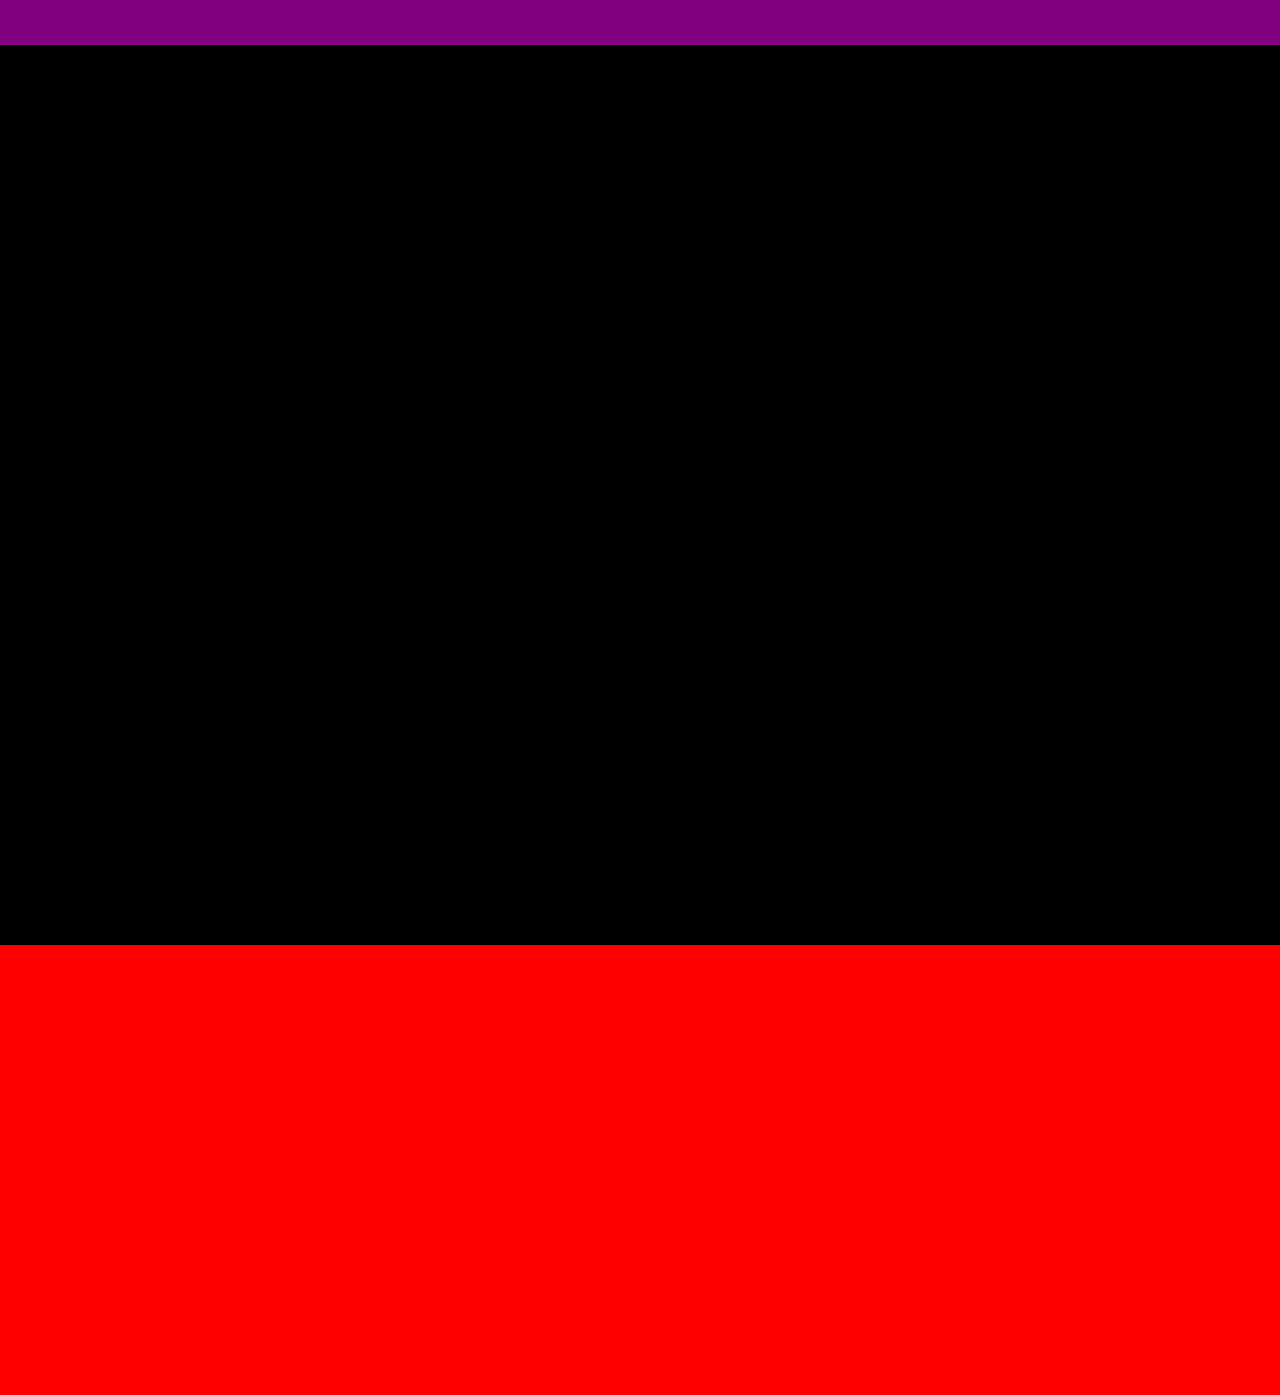
==== skeleton/ajuda.html @ 591e0765 "Esqueleto completo" ====
<!DOCTYPE html>
<html lang="en">

<head>
    <meta charset="UTF-8">
    <meta http-equiv="X-UA-Compatible" content="IE=edge">
    <meta name="viewport" content="width=device-width, initial-scale=1.0">
    <link rel="stylesheet" href="style.css">
    <title>Document</title>
</head>

<body>
    <header>

    </header>

    <main>

    </main>

    <footer>

    </footer>

</body>

</html>
---- skeleton/style.css ----
* {
    padding: 0;
    margin: 0;
    box-sizing: border-box;
}

body {
    min-height: 100vh;
}

header {
    display: flex;
    background: purple;
    height: 5vh;
    color: white;
    align-items: center;
    justify-content: center;
}

main {
    display: flex;
    background: black;
    height: 100vh;
    color: whitesmoke;
    align-items: center;
    justify-content: center;
}

footer {
    display: flex;
    top: 100%;
    position: sticky;
    background: red;
    color: white;
    height: 50vh;
    align-items: center;
    justify-content: center;
}
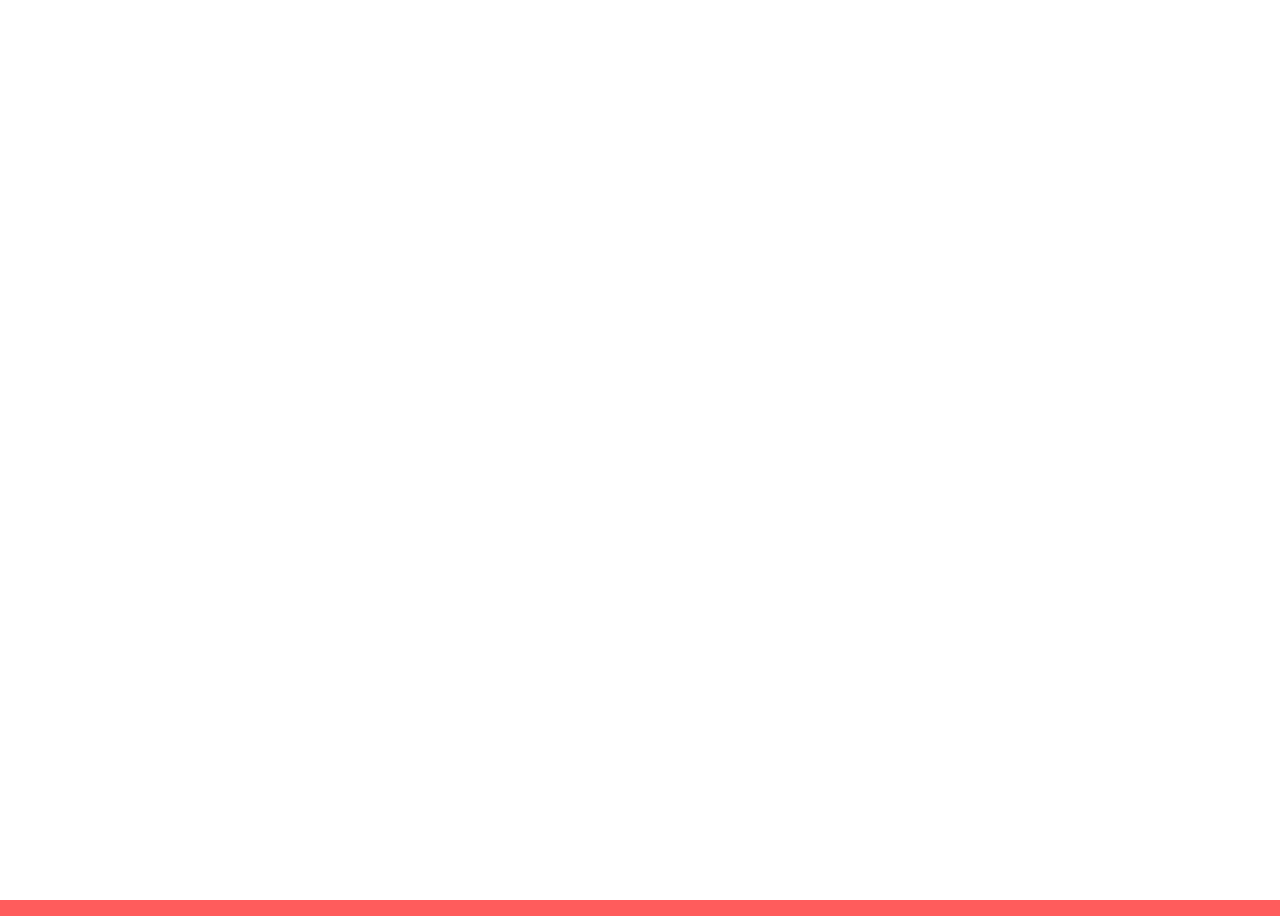
==== commit f62fdfae: "rodapé, fonte e imagens" ====
--- a/skeleton/ajuda.html
+++ b/skeleton/ajuda.html
@@ -1,5 +1,5 @@
 <!DOCTYPE html>
-<html lang="en">
+<html lang="pt-br">
 
 <head>
     <meta charset="UTF-8">
@@ -7,6 +7,13 @@
     <meta name="viewport" content="width=device-width, initial-scale=1.0">
     <link rel="stylesheet" href="style.css">
     <title>Document</title>
+    <link rel="shortcut icon" href="">
+    <link
+      rel="stylesheet"
+      href="https://cdnjs.cloudflare.com/ajax/libs/font-awesome/5.15.3/css/all.min.css"
+      integrity="sha512-iBBXm8fW90+nuLcSKlbmrPcLa0OT92xO1BIsZ+ywDWZCvqsWgccV3gFoRBv0z+8dLJgyAHIhR35VZc2oM/gI1w=="
+      crossorigin="anonymous"
+    />
 </head>
 
 <body>
--- a/skeleton/style.css
+++ b/skeleton/style.css
@@ -1,7 +1,10 @@
+@import url('https://fonts.googleapis.com/css2?family=Exo&family=Poppins:wght@400;500;600;700&display=swap');
+
 * {
     padding: 0;
     margin: 0;
     box-sizing: border-box;
+    font-family: 'Poppins', sans-serif;
 }
 
 body {
@@ -10,29 +13,130 @@
 
 header {
     display: flex;
-    background: purple;
-    height: 5vh;
-    color: white;
+    height: 10vh;
     align-items: center;
     justify-content: center;
 }
 
 main {
     display: flex;
-    background: black;
-    height: 100vh;
-    color: whitesmoke;
+    height: 90vh;
     align-items: center;
     justify-content: center;
 }
 
+/* RODAPÉ */
+
 footer {
     display: flex;
+    flex-direction: column;
     top: 100%;
     position: sticky;
-    background: red;
-    color: white;
-    height: 50vh;
     align-items: center;
     justify-content: center;
-}+    width: 100%;
+    border-top: 1rem solid #ff5c5c;
+}
+#logo-rodape {
+    width: 25vh;
+    margin: 1vh;
+}
+
+.menu-rodape {
+    margin: 2vh;
+    border-top: 1px solid rgb(102, 102, 102, 0.3);
+    border-bottom: 1px solid rgb(102, 102, 102, 0.3);
+    padding: 1.5vh;
+}
+
+.menu-rodape a {
+    text-decoration: none;
+    color: black;
+    padding: 3vh;
+    font-size: 1.3rem;
+}
+
+#menu-rodape a:hover {
+    text-decoration: underline;
+}
+
+.paragrafo-rodape {
+    margin: 1vh;
+}
+
+#botao-alugue {
+    color: #ff5c5c;
+}
+
+#botao-alugue:hover {
+    text-decoration: underline;
+}
+
+.redes {
+    margin: 1vh;
+}
+.redes a{
+    text-decoration: none;
+}
+.redes .btn{
+    display: inline-block;
+    height: 60px;
+    width: 60px;
+    margin: 0 5px;
+    overflow: hidden;
+    background: #fff;
+    border-radius: 50px;
+    cursor: pointer;
+    box-shadow: 0px 10px 10px rgba(0, 0, 0, 0.1);
+    transition: all 0.3s ease-out;
+}
+.redes .btn:hover{
+    width: 200px;
+}
+.redes .btn .icon{
+    display: inline-block;
+    height: 60px;
+    width: 60px;
+    text-align: center;
+    border-radius: 50px;
+    box-sizing: border-box;
+    line-height: 60px;
+    color: black;
+    transition: all 0.3s ease-out;
+}
+.instagram:hover .icon{
+    background: #e1306c;
+}
+.facebook:hover .icon{
+    background: #4267B2;
+}
+.twitter:hover .icon{
+    background: #00acee;
+}
+
+.redes .btn .icon i{
+    font-size: 20px;
+    line-height: 60px;
+    transition: all 0.3s ease-out;
+}
+.redes .btn:hover .icon i{
+    color: #fff;
+}
+
+.redes .btn span{
+    font-size: 20px;
+    font-weight: 500;
+    line-height: 60px;
+    margin-left: 10px;
+    transition: all 0.5s ease-out;
+}
+.instagram:hover span{
+    color: #e1306c;
+}
+.facebook:hover span{
+    color: #4267B2;
+}
+.twitter:hover span{
+    color: #00acee;
+}
+
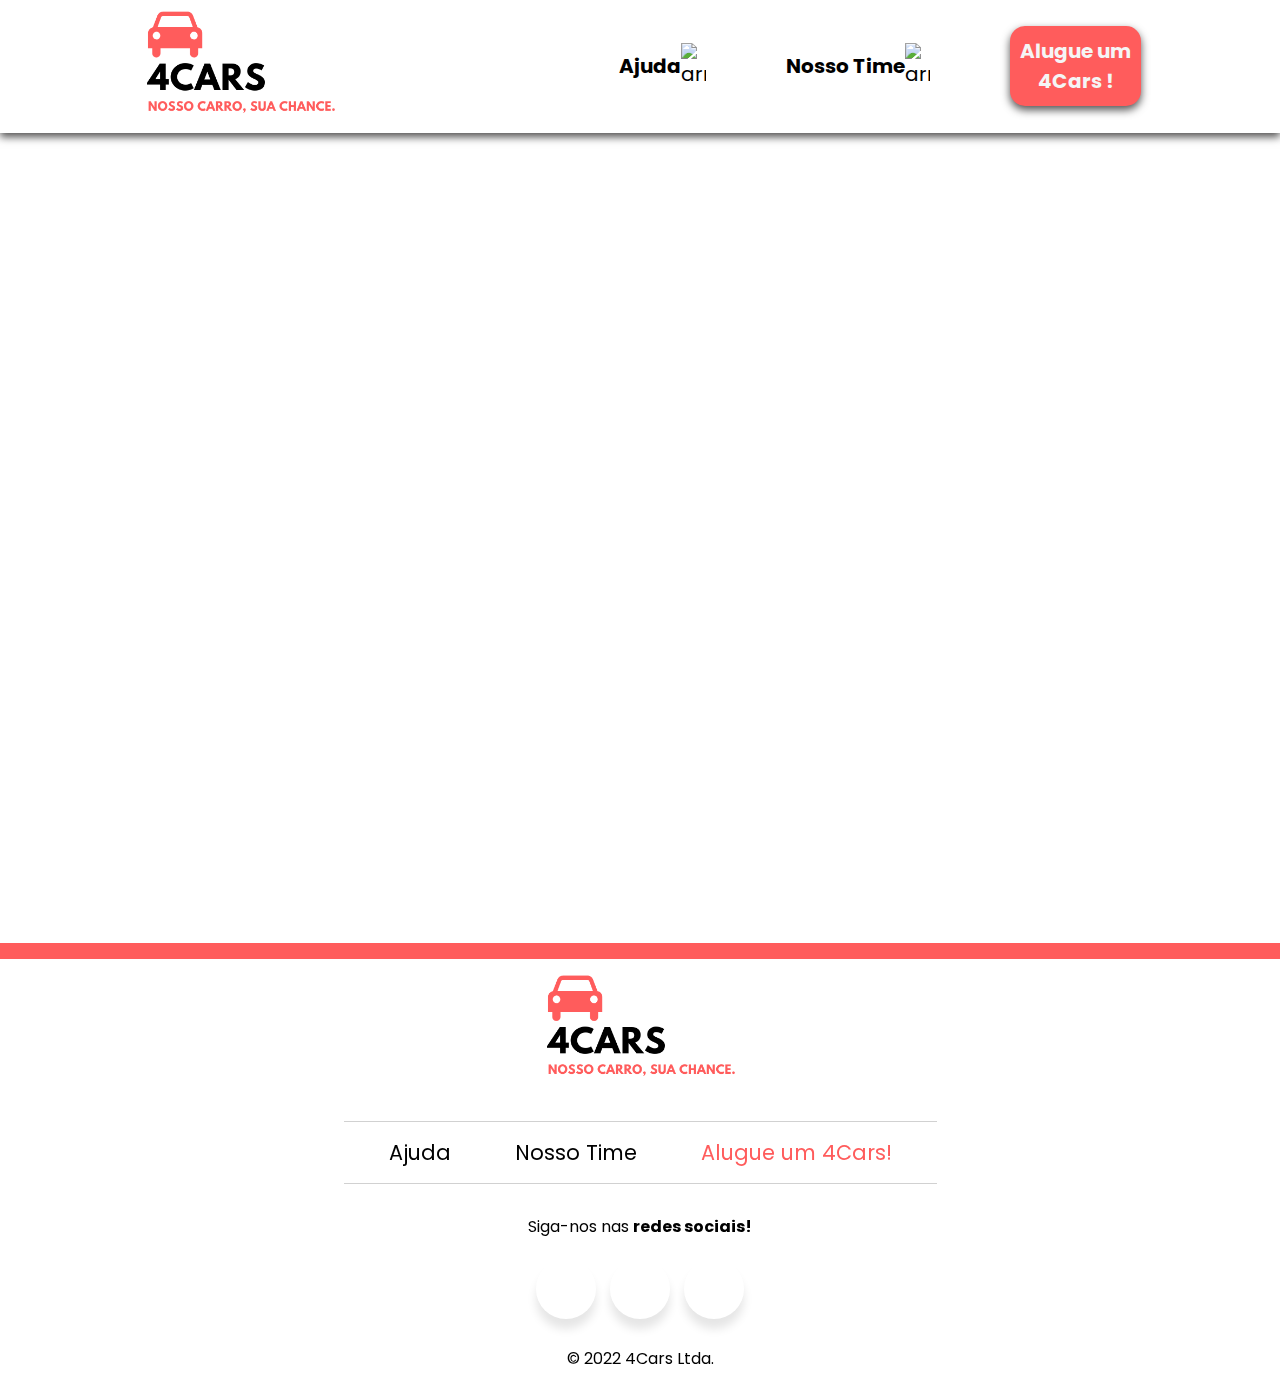
==== commit 59629bc5: "Ajustes header e footer" ====
--- a/skeleton/ajuda.html
+++ b/skeleton/ajuda.html
@@ -2,32 +2,80 @@
 <html lang="pt-br">
 
 <head>
-    <meta charset="UTF-8">
-    <meta http-equiv="X-UA-Compatible" content="IE=edge">
-    <meta name="viewport" content="width=device-width, initial-scale=1.0">
-    <link rel="stylesheet" href="style.css">
-    <title>Document</title>
-    <link rel="shortcut icon" href="">
-    <link
-      rel="stylesheet"
-      href="https://cdnjs.cloudflare.com/ajax/libs/font-awesome/5.15.3/css/all.min.css"
-      integrity="sha512-iBBXm8fW90+nuLcSKlbmrPcLa0OT92xO1BIsZ+ywDWZCvqsWgccV3gFoRBv0z+8dLJgyAHIhR35VZc2oM/gI1w=="
-      crossorigin="anonymous"
-    />
+  <meta charset="UTF-8">
+  <meta http-equiv="X-UA-Compatible" content="IE=edge">
+  <meta name="viewport" content="width=device-width, initial-scale=1.0">
+  <link rel="stylesheet" href="style.css">
+  <title>Document</title>
+  <link rel="shortcut icon" href="">
+  <link rel="stylesheet" href="https://cdnjs.cloudflare.com/ajax/libs/font-awesome/5.15.3/css/all.min.css"
+    integrity="sha512-iBBXm8fW90+nuLcSKlbmrPcLa0OT92xO1BIsZ+ywDWZCvqsWgccV3gFoRBv0z+8dLJgyAHIhR35VZc2oM/gI1w=="
+    crossorigin="anonymous" />
 </head>
 
 <body>
-    <header>
+  <!--CABEÇALHO-->
+  <header>
+    <a id="logo-header" href="index.html">
+      <img src="./img/logo4cars.PNG" alt="logo">
+    </a>
 
-    </header>
+    <nav id="menu-header">
 
-    <main>
+      <a id="button-header-arrow" href="ajuda.html">
+        <span><b>Ajuda</b></span>
+        <img src="./img/Seta.png" alt="arrow">
+      </a>
 
-    </main>
+      <a id="button-header-arrow" href="nosso-time.html">
+        <span><b>Nosso Time</b></span>
+        <img src="./img/Seta.png" alt="arrow">
+      </a>
 
-    <footer>
+      <a id="alugue-header" href="aluguel.html">
+        <span><b>Alugue um<br>4Cars !</b></span>
+      </a>
 
-    </footer>
+    </nav>
+  </header>
+
+  <main>
+
+  </main>
+
+  <!-- RODAPÉ -->
+  <footer>
+    <a href="index.html">
+      <img id="logo-rodape" src="img/logo4cars.PNG" alt="LOGO">
+    </a>
+    <nav class="menu-rodape">
+      <a href="ajuda.html">Ajuda</a>
+      <a href="nosso-time.html">Nosso Time</a>
+      <a href="aluguel.html" id="botao-alugue">Alugue um 4Cars!</a>
+    </nav>
+    <p class="paragrafo-rodape">Siga-nos nas <b>redes sociais!</b></p>
+    <div class="redes">
+      <a href="https://www.instagram.com/" target="_blank" class="btn instagram">
+        <div class="icon">
+          <i class="fab fa-instagram"></i>
+        </div>
+        <span>Instagram</span>
+      </a>
+      <a href="https://www.facebook.com/" target="_blank" class="btn facebook">
+        <div class="icon">
+          <i class="fab fa-facebook"></i>
+        </div>
+        <span>Facebook</span>
+      </a>
+      <a href="https://twitter.com/" target="_blank" class="btn twitter">
+        <div class="icon">
+          <i class="fab fa-twitter"></i>
+        </div>
+        <span>Twitter</span>
+      </a>
+    </div>
+    <p class="paragrafo-rodape">&copy; 2022 4Cars Ltda.</p>
+  </footer>
 
 </body>
 
--- a/skeleton/style.css
+++ b/skeleton/style.css
@@ -9,13 +9,6 @@
 
 body {
     min-height: 100vh;
-}
-
-header {
-    display: flex;
-    height: 10vh;
-    align-items: center;
-    justify-content: center;
 }
 
 main {
@@ -38,30 +31,30 @@
     border-top: 1rem solid #ff5c5c;
 }
 #logo-rodape {
-    width: 25vh;
-    margin: 1vh;
+    width: 200px;
+    margin: 10px;
 }
 
 .menu-rodape {
-    margin: 2vh;
+    margin: 20px;
     border-top: 1px solid rgb(102, 102, 102, 0.3);
     border-bottom: 1px solid rgb(102, 102, 102, 0.3);
-    padding: 1.5vh;
+    padding: 15px;
 }
 
 .menu-rodape a {
     text-decoration: none;
     color: black;
-    padding: 3vh;
+    padding: 30px;
     font-size: 1.3rem;
 }
 
-#menu-rodape a:hover {
+.menu-rodape a:hover {
     text-decoration: underline;
 }
 
 .paragrafo-rodape {
-    margin: 1vh;
+    margin: 10px;
 }
 
 #botao-alugue {
@@ -73,7 +66,7 @@
 }
 
 .redes {
-    margin: 1vh;
+    margin: 10px;
 }
 .redes a{
     text-decoration: none;
@@ -140,3 +133,67 @@
     color: #00acee;
 }
 
+/* CABEÇALHO ! */
+
+header {
+    display: flex;
+    align-items: center;
+    flex-wrap: wrap;
+    justify-content: space-around;
+    box-shadow: 0 4px 8px 0 rgb(83, 82, 82);
+}
+
+#logo-header:hover {
+    opacity: 0.7;
+}
+
+#logo-header > img {
+    width: 200px;
+    margin: 5px 0px;
+}
+
+#menu-header {
+    display: flex;
+    align-items: center;
+    font-size: 20px;
+}
+
+#button-header-arrow {
+    display: flex;
+    text-decoration: none;
+    align-items: center;
+    margin-right: 80px;
+    color: black;
+}
+
+#button-header-arrow:hover img {
+    transform: translateX(10px);
+    transition: all 0.4s;
+}
+
+#button-header-arrow img {
+    width: 25px;
+    transition: all 0.4s;
+}
+
+#alugue-header { 
+    display: flex;
+    text-align: center;
+    background: #ff5c5c;
+    text-decoration: none; 
+    transition: all 0.4s;
+    border-radius: 15px;
+    padding: 10px 10px;
+    box-shadow: 0 4px 8px 0 rgb(83, 82, 82);
+}
+
+#alugue-header span {
+    align-self: center;
+    color: whitesmoke;
+}
+
+#alugue-header:hover {
+    background: black;
+    border-radius: 0px;
+    transition: all 0.7s;
+}
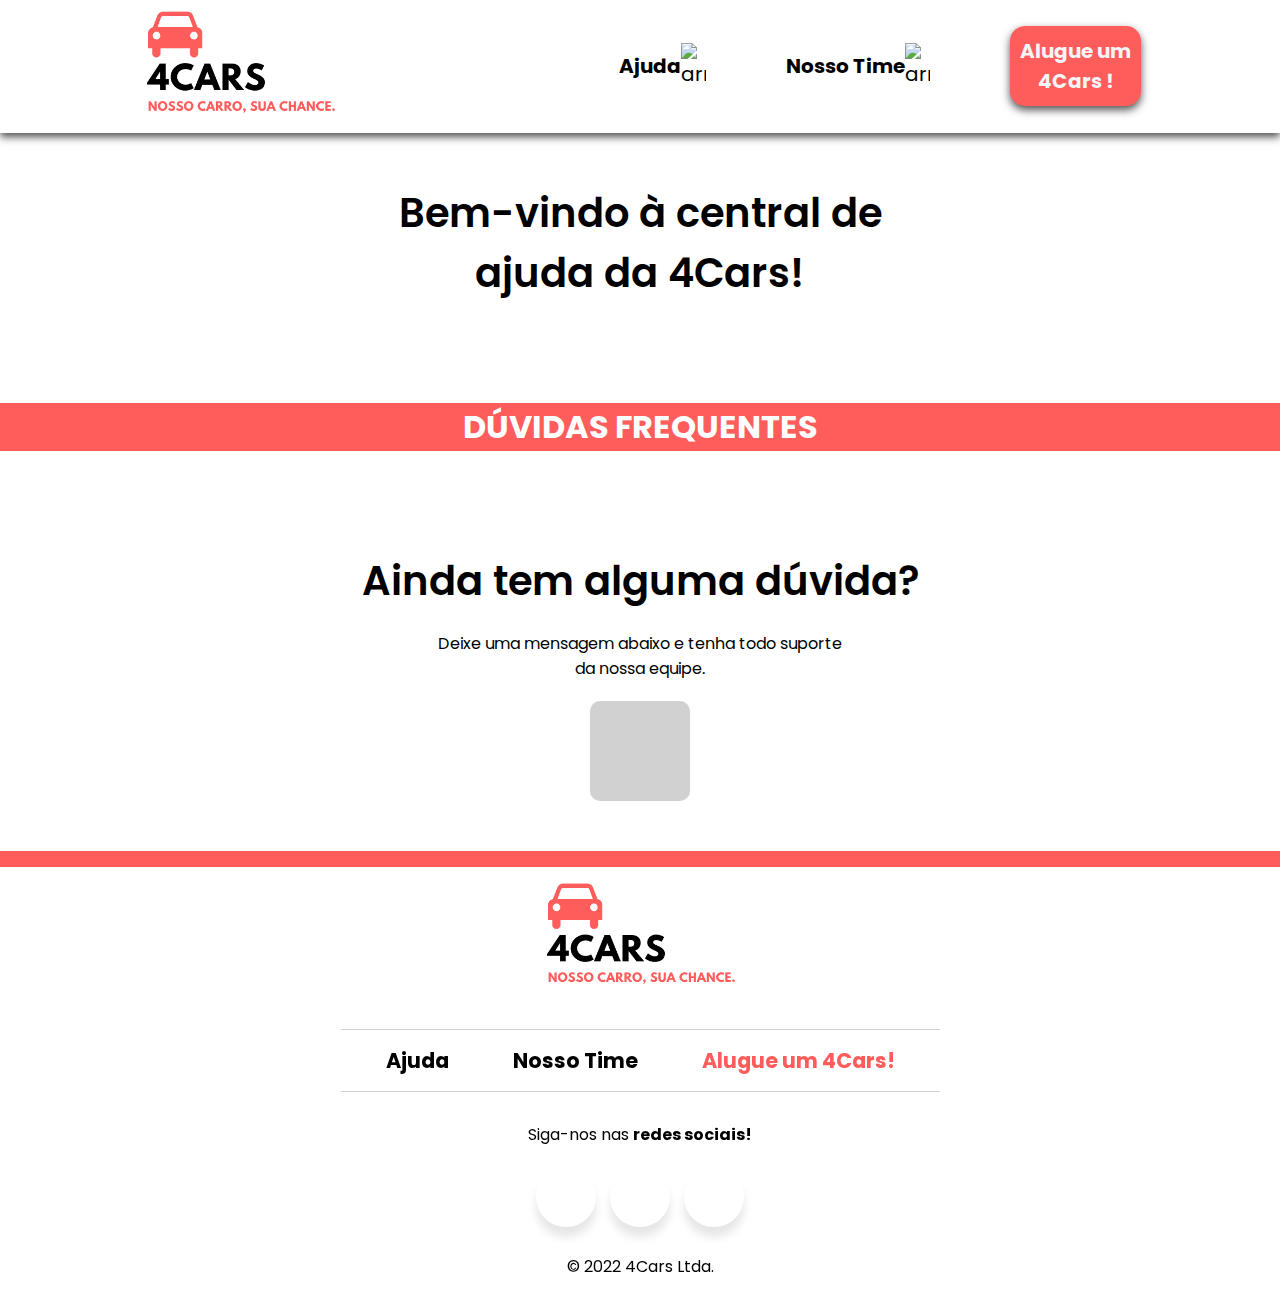
==== commit 2ab7fd3f: "Merge pull request #12 from future4code/rafael-navbar" ====
--- a/skeleton/ajuda.html
+++ b/skeleton/ajuda.html
@@ -7,7 +7,7 @@
   <meta name="viewport" content="width=device-width, initial-scale=1.0">
   <link rel="stylesheet" href="style.css">
   <title>Document</title>
-  <link rel="shortcut icon" href="">
+  <link rel="shortcut icon" href="img/logo-sem-texto.png">
   <link rel="stylesheet" href="https://cdnjs.cloudflare.com/ajax/libs/font-awesome/5.15.3/css/all.min.css"
     integrity="sha512-iBBXm8fW90+nuLcSKlbmrPcLa0OT92xO1BIsZ+ywDWZCvqsWgccV3gFoRBv0z+8dLJgyAHIhR35VZc2oM/gI1w=="
     crossorigin="anonymous" />
@@ -37,9 +37,45 @@
       </a>
 
     </nav>
+    <label for="check" class="checkbtn">
+      <i class="fas fa-bars"></i>
+    </label>
   </header>
+  <input type="checkbox" id="check">
+  <ul id="list">
+    <li><a id="button-header-arrow" href="index.html">
+        <span><b>Home</b></span>
+        <img src="./img/Seta.png" alt="arrow">
+      </a></li>
+    <li> <a id="button-header-arrow" href="ajuda.html">
+        <span><b>Ajuda</b></span>
+        <img src="./img/Seta.png" alt="arrow">
+      </a></li>
+    <li> <a id="button-header-arrow" href="nosso-time.html">
+        <span><b>Nosso Time</b></span>
+        <img src="./img/Seta.png" alt="arrow">
+      </a></li>
+    <li> <a id="alugue-header" href="aluguel.html">
+        <span><b>Alugue um<br>4Cars !</b></span>
+      </a></li>
+  </ul>
 
   <main>
+    <section id="secao-texto-pagina-ajuda">
+      <h1 class="titulo-ajuda">Bem-vindo à central de ajuda da 4Cars!</h1>
+    </section>
+
+    <section id="secao-duvidas-frequentes">
+      <h3 class="titulo-menor-ajuda">DÚVIDAS FREQUENTES</h3>
+    </section>
+
+    <section id="secao-formulario-ajuda">
+      <h2 class="titulo-ajuda">Ainda tem alguma dúvida?</h2>
+      <p class="frase-ajuda">Deixe uma mensagem abaixo e tenha todo suporte da nossa equipe.</p>
+      <div class="formulario">
+
+      </div>
+    </section>
 
   </main>
 
@@ -49,9 +85,9 @@
       <img id="logo-rodape" src="img/logo4cars.PNG" alt="LOGO">
     </a>
     <nav class="menu-rodape">
-      <a href="ajuda.html">Ajuda</a>
-      <a href="nosso-time.html">Nosso Time</a>
-      <a href="aluguel.html" id="botao-alugue">Alugue um 4Cars!</a>
+      <a href="ajuda.html"><b>Ajuda</b></a>
+      <a href="nosso-time.html"><b>Nosso Time</b></a>
+      <a href="aluguel.html" id="botao-alugue"><b>Alugue um 4Cars!</b></a>
     </nav>
     <p class="paragrafo-rodape">Siga-nos nas <b>redes sociais!</b></p>
     <div class="redes">
--- a/skeleton/style.css
+++ b/skeleton/style.css
@@ -5,6 +5,7 @@
     margin: 0;
     box-sizing: border-box;
     font-family: 'Poppins', sans-serif;
+    list-style-type: none;
 }
 
 body {
@@ -13,7 +14,7 @@
 
 main {
     display: flex;
-    height: 90vh;
+    flex-direction: column;
     align-items: center;
     justify-content: center;
 }
@@ -23,6 +24,7 @@
 footer {
     display: flex;
     flex-direction: column;
+    flex-wrap: wrap;
     top: 100%;
     position: sticky;
     align-items: center;
@@ -183,7 +185,7 @@
     text-decoration: none; 
     transition: all 0.4s;
     border-radius: 15px;
-    padding: 10px 10px;
+    padding: 10px;
     box-shadow: 0 4px 8px 0 rgb(83, 82, 82);
 }
 
@@ -197,3 +199,108 @@
     border-radius: 0px;
     transition: all 0.7s;
 }
+
+.checkbtn {
+    font-size: 30px;
+    color: black;
+    cursor: pointer;
+    display: none;
+}
+
+#check {
+    display: none;
+}
+
+#list {
+    display: none;
+}
+
+
+@media (max-width: 800px) {
+
+#menu-header {
+    display: none;
+}    
+
+.checkbtn {
+    display: block;
+}
+
+#list {
+    display: none;
+    flex-direction: column;
+    align-items: center;
+    justify-content: space-evenly;
+    width: 100%;
+    height: 90vh;
+    background: whitesmoke;
+    box-shadow: 0 4px 8px 0 rgb(83, 82, 82);
+}
+
+#button-header-arrow {
+    margin-right: 0px;
+    border-bottom: solid gray 1px;
+    padding: 0px 100px 25px 100px;
+
+}
+
+#alugue-header {
+    padding: 25px;
+}
+
+
+#check:checked ~ #list{
+    display: flex;
+  }
+
+}
+
+/* PÁGINA DE AJUDA */
+
+#secao-texto-pagina-ajuda {
+    display: flex;
+    max-width: 600px;
+    align-items: center;
+    justify-content: center;
+    margin: 50px 0px;
+}
+.titulo-ajuda {
+    font-size: 2.5rem;
+    font-weight: 600;
+    text-align: center;
+}
+#secao-duvidas-frequentes {
+    display: flex;
+    flex-direction: column;
+    background-color: #ff5c5c;
+    color: #fff;
+    width: 100%;
+    align-items: center;
+    justify-content: center;
+    margin: 50px 0px;
+}
+.titulo-menor-ajuda {
+    font-size: 2rem;
+    text-align: center;
+}
+
+#secao-formulario-ajuda {
+    display: flex;
+    flex-direction: column;
+    width: 100%;
+    align-items: center;
+    justify-content: center;
+    margin: 50px 0px;
+}
+.frase-ajuda {
+    max-width: 420px;
+    text-align: center;
+    margin: 20px 0px;
+}
+.formulario {
+    max-width: 650px;
+    padding: 50px;
+    border-radius: 10px;
+    margin: auto;
+    background-color: rgb(102, 102, 102, 0.3);
+}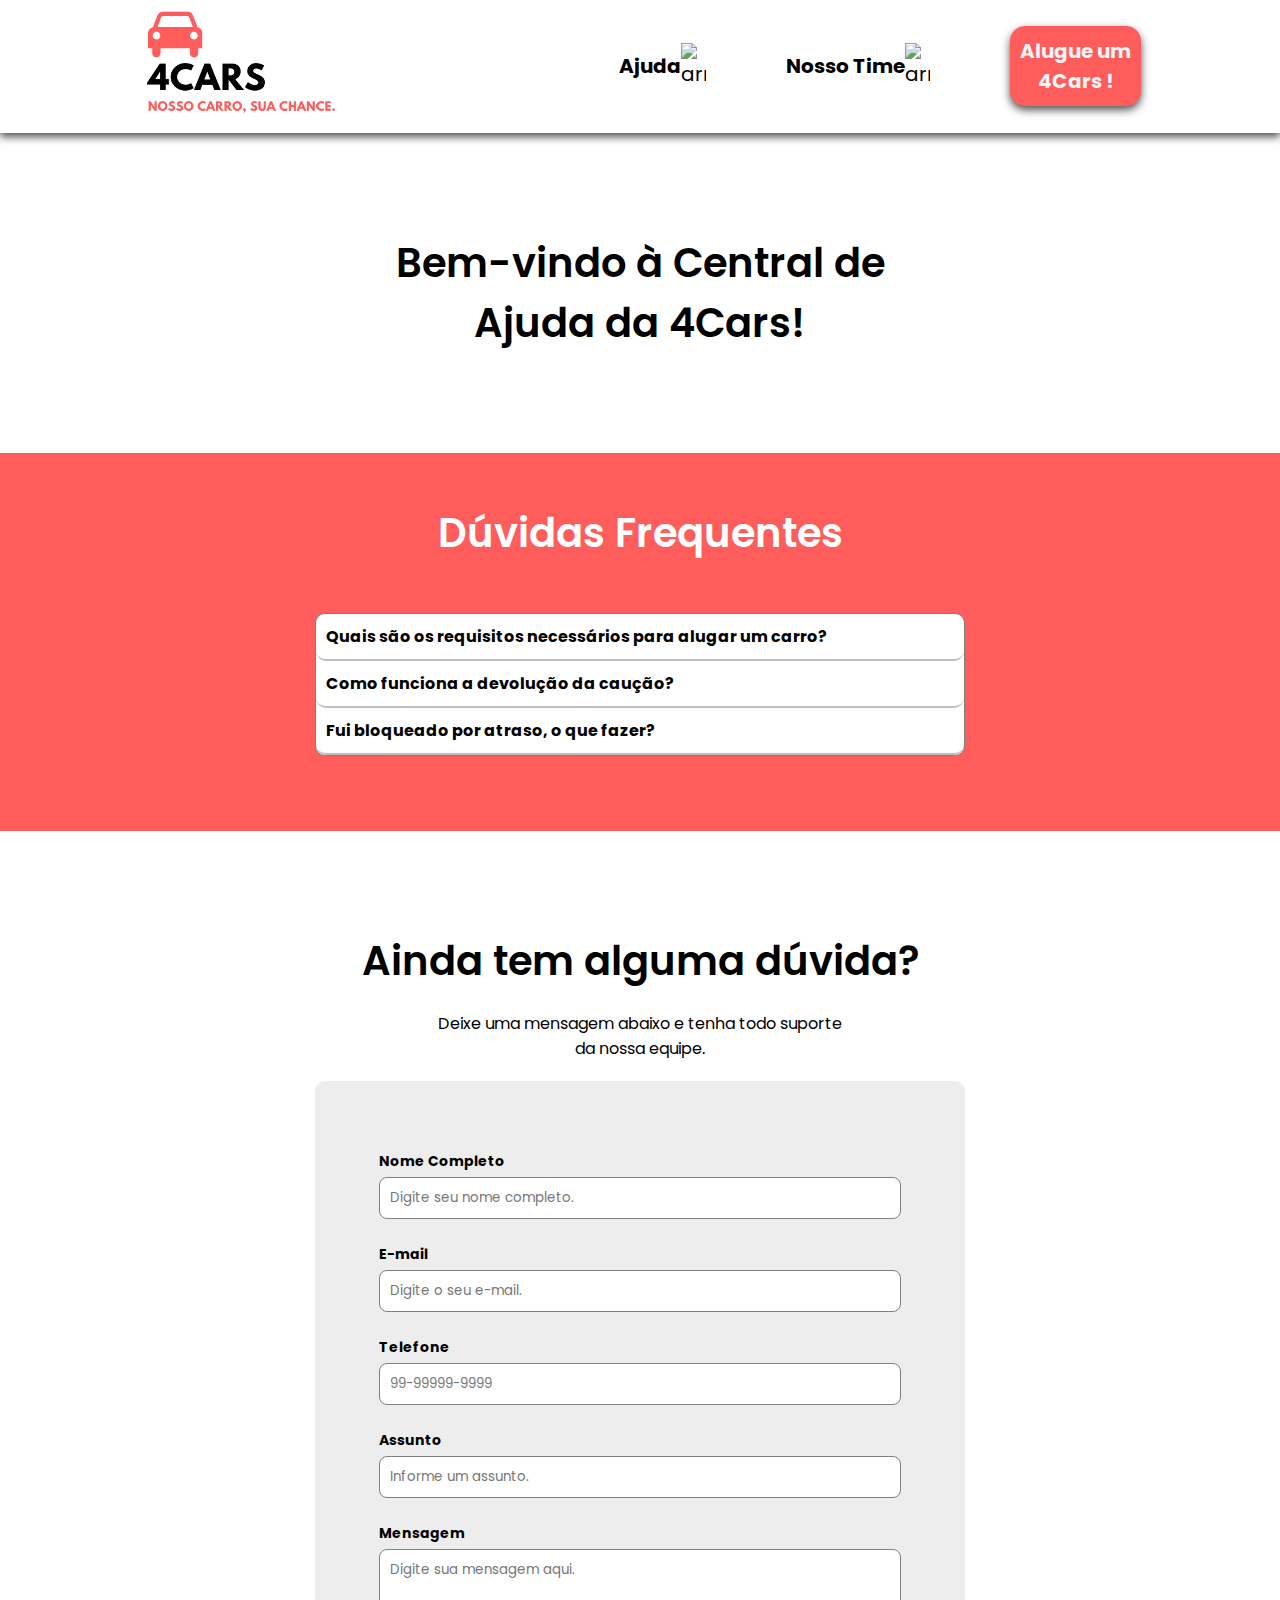
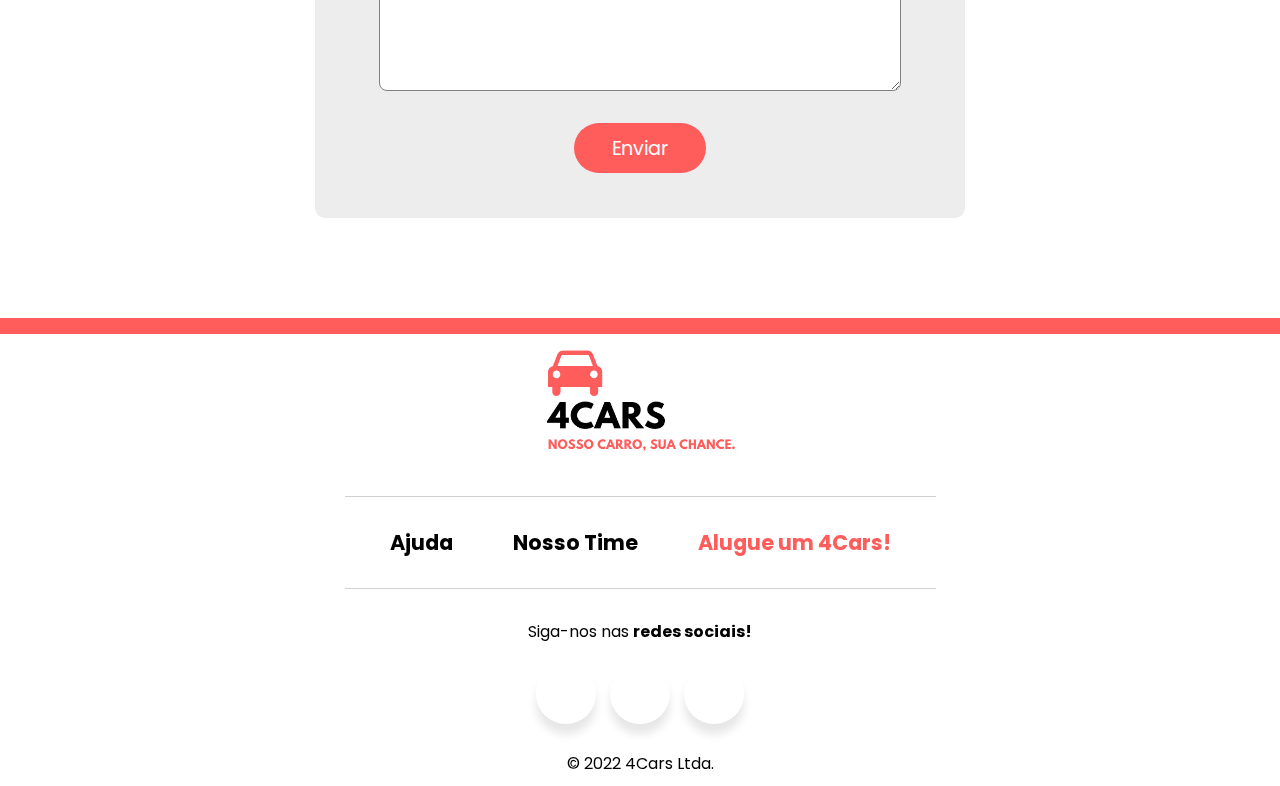
==== commit 6359e4df: "Entrega final página ajuda" ====
--- a/skeleton/ajuda.html
+++ b/skeleton/ajuda.html
@@ -6,7 +6,7 @@
   <meta http-equiv="X-UA-Compatible" content="IE=edge">
   <meta name="viewport" content="width=device-width, initial-scale=1.0">
   <link rel="stylesheet" href="style.css">
-  <title>Document</title>
+  <title>4Cars - Central de Ajuda</title>
   <link rel="shortcut icon" href="img/logo-sem-texto.png">
   <link rel="stylesheet" href="https://cdnjs.cloudflare.com/ajax/libs/font-awesome/5.15.3/css/all.min.css"
     integrity="sha512-iBBXm8fW90+nuLcSKlbmrPcLa0OT92xO1BIsZ+ywDWZCvqsWgccV3gFoRBv0z+8dLJgyAHIhR35VZc2oM/gI1w=="
@@ -60,20 +60,87 @@
       </a></li>
   </ul>
 
+  <!-- CONTEÚDO DA PÁGINA -->
   <main>
     <section id="secao-texto-pagina-ajuda">
-      <h1 class="titulo-ajuda">Bem-vindo à central de ajuda da 4Cars!</h1>
+      <h1 class="titulo-ajuda">Bem-vindo à Central de Ajuda da 4Cars!</h1>
     </section>
 
     <section id="secao-duvidas-frequentes">
-      <h3 class="titulo-menor-ajuda">DÚVIDAS FREQUENTES</h3>
+      <h3 class="titulo-ajuda-branco">Dúvidas Frequentes</h3>
+      <div id="lista-de-perguntas">
+        <div class="item1-lista">
+          <div class="pergunta">
+            <span><b>Quais são os requisitos necessários para alugar um carro?</b></span>
+          </div>
+          <label for="clicar1" class="botao-clicar1">
+            <i class="fas fa-angle-down"></i>
+          </label>
+        </div>
+        <div class="escondido">
+          <input type="checkbox" id="clicar1">
+          <span class="texto-escondido1">O condutor deve ter 21 anos completos, CNH expedida há no mínimo 2 anos e dentro do prazo de validade, RG e CPF originais, cartão de crédito 
+            de titularidade própria e emitido por instituição bancária (vinculado à conta corrente), com limite disponível para caução. O titular da locação não pode ter restrições 
+            junto aos órgãos de proteção ao crédito. <br><br> <em> As regras acima seguem um padrão de mercado, entretanto aqui na 4Cars prezamos pela menor burocracia e maior acessibilidade.
+               Caso você não se enquadre em um dos requisitos, entre em contato com nossa equipe no formulário abaixo.</em></span>
+        </div>
+        <div class="item2-lista">
+          <div class="pergunta">
+            <span><b>Como funciona a devolução da caução?</b></span>
+          </div>
+          <label for="clicar2" class="botao-clicar2">
+            <i id="seta1" class="fas fa-angle-down"></i>
+          </label>
+        </div>
+        <div class="escondido">
+          <input type="checkbox" id="clicar2">
+          <span class="texto-escondido2">Prazo contratual de devolução é de até 60 dias. Lembrando que a caução é um depósito de segurança e poderá ser utilizada após o encerramento de seu contrato caso tenha faturas em aberto.
+            <br><br>  A caução não poderá ser utilizada para pagamento de faturas enquanto sua locação estiver ativa.</span>
+        </div>
+        <div class="ultimo-item-lista">
+          <div class="pergunta">
+            <span><b>Fui bloqueado por atraso, o que fazer?</b></span>
+          </div>
+          <label for="clicar3" class="botao-clicar3">
+            <i class="fas fa-angle-down"></i>
+          </label>
+        </div>
+        <div class="escondido">
+          <input type="checkbox" id="clicar3">
+          <span class="texto-escondido3"> O atraso do pagamento da fatura pode levar ao bloqueio do veículo. Caso já tenha efetuado o pagamento e ainda esteja bloqueado, entre em contato através do formulário abaixo com o assunto "bloqueio indevido".</span>
+        </div>
+      </div>
+
     </section>
 
     <section id="secao-formulario-ajuda">
       <h2 class="titulo-ajuda">Ainda tem alguma dúvida?</h2>
       <p class="frase-ajuda">Deixe uma mensagem abaixo e tenha todo suporte da nossa equipe.</p>
       <div class="formulario">
-
+        <form action="#" class="request-form">
+          <div class="campo">
+              <label for="nome">Nome Completo</label>
+              <input type="text" id="nome" name="nome" placeholder="Digite seu nome completo." required>
+          </div>
+          <div class="campo">
+            <label for="email">E-mail</label>
+            <input type="email" id="email" name="email" placeholder="Digite o seu e-mail." required>
+        </div>
+        <div class="campo">
+          <label for="telefone">Telefone</label>
+          <input type="tel" id="telefone" name="telefone" placeholder="99-99999-9999" pattern="[0-9]{2}-[0-9]{5}-[0-9]{4}" required>
+        </div>
+        <div class="campo">
+          <label for="assunto">Assunto</label>
+          <input type="text" id="assunto" name="assunto" placeholder="Informe um assunto." required>
+        </div>
+        <div class="campo">
+          <label for="mensagem">Mensagem</label>
+          <textarea name="mensagem" id="mensagem" rows="6" placeholder="Digite sua mensagem aqui." required></textarea>
+        </div>
+        <div id="div-botao">
+          <button type="submit" class="botao">Enviar</button>
+        </div>
       </div>
     </section>
 
@@ -81,7 +148,7 @@
 
   <!-- RODAPÉ -->
   <footer>
-    <a href="index.html">
+    <a href="ajuda.html">
       <img id="logo-rodape" src="img/logo4cars.PNG" alt="LOGO">
     </a>
     <nav class="menu-rodape">
--- a/skeleton/style.css
+++ b/skeleton/style.css
@@ -37,7 +37,12 @@
     margin: 10px;
 }
 
+#logo-rodape:hover {
+    opacity: 0.7;
+}
+
 .menu-rodape {
+    display: flex;
     margin: 20px;
     border-top: 1px solid rgb(102, 102, 102, 0.3);
     border-bottom: 1px solid rgb(102, 102, 102, 0.3);
@@ -47,7 +52,7 @@
 .menu-rodape a {
     text-decoration: none;
     color: black;
-    padding: 30px;
+    padding: 15px 30px;
     font-size: 1.3rem;
 }
 
@@ -251,9 +256,15 @@
 
 #check:checked ~ #list{
     display: flex;
-  }
-
-}
+}
+
+.menu-rodape {
+    flex-direction: column;
+    align-items: center;
+}
+
+}
+
 
 /* PÁGINA DE AJUDA */
 
@@ -262,7 +273,8 @@
     max-width: 600px;
     align-items: center;
     justify-content: center;
-    margin: 50px 0px;
+    margin: 100px 0px;
+    text-align: justify;
 }
 .titulo-ajuda {
     font-size: 2.5rem;
@@ -273,15 +285,18 @@
     display: flex;
     flex-direction: column;
     background-color: #ff5c5c;
+    width: 100%;
+    align-items: center;
+    justify-content: center;
+    padding-bottom: 75px;
+    text-align: justify;
+}
+.titulo-ajuda-branco {
+    font-size: 2.5rem;
+    font-weight: 600;
+    text-align: center;
     color: #fff;
-    width: 100%;
-    align-items: center;
-    justify-content: center;
-    margin: 50px 0px;
-}
-.titulo-menor-ajuda {
-    font-size: 2rem;
-    text-align: center;
+    padding: 50px 0px;
 }
 
 #secao-formulario-ajuda {
@@ -290,7 +305,7 @@
     width: 100%;
     align-items: center;
     justify-content: center;
-    margin: 50px 0px;
+    margin: 100px 0px;
 }
 .frase-ajuda {
     max-width: 420px;
@@ -298,9 +313,276 @@
     margin: 20px 0px;
 }
 .formulario {
-    max-width: 650px;
-    padding: 50px;
+    width: 650px;
     border-radius: 10px;
     margin: auto;
-    background-color: rgb(102, 102, 102, 0.3);
+    background-color: #eeeded;
+}
+.request-form {
+    padding: 5vh 5vw;
+}
+.campo {
+    margin-top: 25px;
+}
+.campo label {
+    display: block;
+    margin-bottom: 5px;
+    font-weight: 700;
+    font-size: 0.875rem;
+}
+.campo input {
+    border: 1px solid gray;
+    width: 100%;
+    padding: 10px;
+    border-radius: 8px;
+}
+.campo textarea {
+    border: 1px solid gray;
+    resize: vertical;
+    padding: 10px;
+    border-radius: 8px;
+    width: 100%;
+}
+#div-botao {
+    text-align: center;
+}
+.botao {
+    cursor: pointer;
+    background-color: #ff5c5c;
+    border: 0;
+    border-radius: 100px;
+    color: #fff;
+    font-size: 1.2rem;
+    font-weight: 400;
+    margin-top: 25px;
+    height: 50px;
+    line-height: 2.72;
+    padding: 0 2em;
+}
+.botao:hover {
+    color: #ff5c5c;
+    background-color: #fff;
+    border: 1px solid #ff5c5c;
+}
+
+#lista-de-perguntas {
+    display: flex;
+    flex-direction: column;
+    border: 1px solid gray;
+    border-radius: 10px;
+    background-color: #fff;
+    width: 650px;
+}
+.item1-lista, .item2-lista {
+    display: flex;
+    align-items: center;
+    justify-content: space-between;
+    border-bottom: 2px solid rgb(128, 128, 128, 0.5);
+    padding: 10px;
+    border-radius: 10px;
+}
+.ultimo-item-lista {
+    display: flex;
+    align-items: center;
+    justify-content: space-between;
+    padding: 10px;
+    border-bottom: 2px solid rgb(128, 128, 128, 0.5);
+    border-radius: 10px;
+}
+
+.texto-escondido1, .texto-escondido2, .texto-escondido3 {
+    display: none;
+}
+#clicar1:checked ~ .texto-escondido1{
+    display: inline-block;
+    border-bottom: 1px solid rgb(128, 128, 128, 0.5);
+    padding: 10px;
+    width: 650px;
+}
+#clicar2:checked ~ .texto-escondido2{
+    display: block;
+    border-bottom: 1px solid rgb(128, 128, 128, 0.5);
+    padding: 10px;
+    width: 650px;
+}
+#clicar3:checked ~ .texto-escondido3{
+    display: block;
+    border-bottom: 1px solid rgb(128, 128, 128, 0.5);
+    padding: 10px;
+    width: 650px;
+}
+
+.botao-clicar1, .botao-clicar2, .botao-clicar3 {
+    cursor: pointer;
+}
+
+.botao-clicar1, .botao-clicar2, .botao-clicar3 i {
+    font-size: 1.5rem;
+    color: #ff5c5c;
+}
+
+#clicar1, #clicar2, #clicar3 {
+    display: none;
+}
+
+.escondido {
+    display: flex;
+    overflow-wrap: break-word;
+    word-wrap: break-word;
+    hyphens: auto;
+}
+
+.pergunta {
+    display: flex;
+    overflow-wrap: break-word;
+    word-wrap: break-word;
+    hyphens: auto;
+}
+
+.pergunta span {
+    display: block;
+    width: 570px;
+}
+
+@media (max-width: 800px){
+    #secao-texto-pagina-ajuda {
+        max-width: 300px;
+        margin: 70px 0px;
+    }
+    #secao-duvidas-frequentes {
+        padding-bottom: 50px;
+    }  
+    #secao-formulario-ajuda {
+        margin: 70px 0px;
+    }
+    .frase-ajuda {
+        max-width: 300px;
+    }
+    .formulario {
+        width: 300px;
+    }
+    #lista-de-perguntas {
+        width: 300px;
+    }
+    #clicar1:checked ~ .texto-escondido1{
+        width: 300px;
+    }
+    #clicar2:checked ~ .texto-escondido2{
+        width: 300px;
+    }
+    #clicar3:checked ~ .texto-escondido3{
+        width: 300px;
+    }
+    .pergunta span {
+        width: 250px;
+    }
+    .titulo-ajuda {
+        font-size: 1.8rem;
+    }
+    .titulo-ajuda-branco {
+        font-size: 1.8rem;
+        max-width: 300px;
+    }
+    .campo label {
+        margin-bottom: 5px;
+        font-weight: 700;
+        font-size: 0.875rem;
+    }
+    .botao {
+        border-radius: 100px;
+        font-size: 1rem;
+        font-weight: 400;
+        margin-top: 25px;
+        height: 50px;
+        line-height: 2.72;
+        padding: 0 2em;
+    }
+}
+
+/* CONTEUDO DA PÁGINA 'nosso-time' */
+
+.imagemBanner img{
+    display: flex;
+    padding-top: 40px;
+    width: 100%;
+    height: 400px;
+}
+
+.cabec1{
+    display: flex;
+    padding: 70px;
+    color: #ff5c5c;
+    font-size: 35px;
+}
+
+.cabec2{
+    display: flex;
+    padding: 120px;
+}
+
+.container{
+    align-items: center;
+    height: 60vh;
+    display: flex;
+    justify-content: space-between;
+}
+
+.fotoNei{
+    float: left;
+    width: 750px;
+    align-items: center;
+    justify-content: center;
+}
+
+.fotojoao{
+    float: right;
+    width: 750px;
+    align-items: center;
+    justify-content: center;
+}
+.fotoRafa{
+    float: left;
+    width: 750px;
+    align-items: center;
+    justify-content: center;
+}
+
+.dadosDaGalera{
+    margin-bottom: 200px;
+    padding: 20px 10px 40px 30px;
+    height: 35vh;
+    background-color:#ff5c5c;
+    border-radius: 8px;
+}
+
+.dadosDaGalera img{
+    padding-top: 5px;
+    align-items: center;
+    justify-content: center;
+    width: 300px;
+    border-radius: 90%;
+    transition: 1s;
+}
+a.cargos {
+    padding-top: 10px;
+    margin-left: 120px;
+    position: relative;
+    text-decoration: none;
+    padding: 0 20px;
+    color: white;
+    cursor:default;
+}
+
+a.cargos:after{
+    content: "";
+    position: absolute;
+    background-color: white;
+    height: 2px;
+    width: 0%;
+    left: 20px;
+    bottom: -10px;
+    transition: 0.5s;
+}
+a.cargos:hover:after{
+    width: 80%;
 }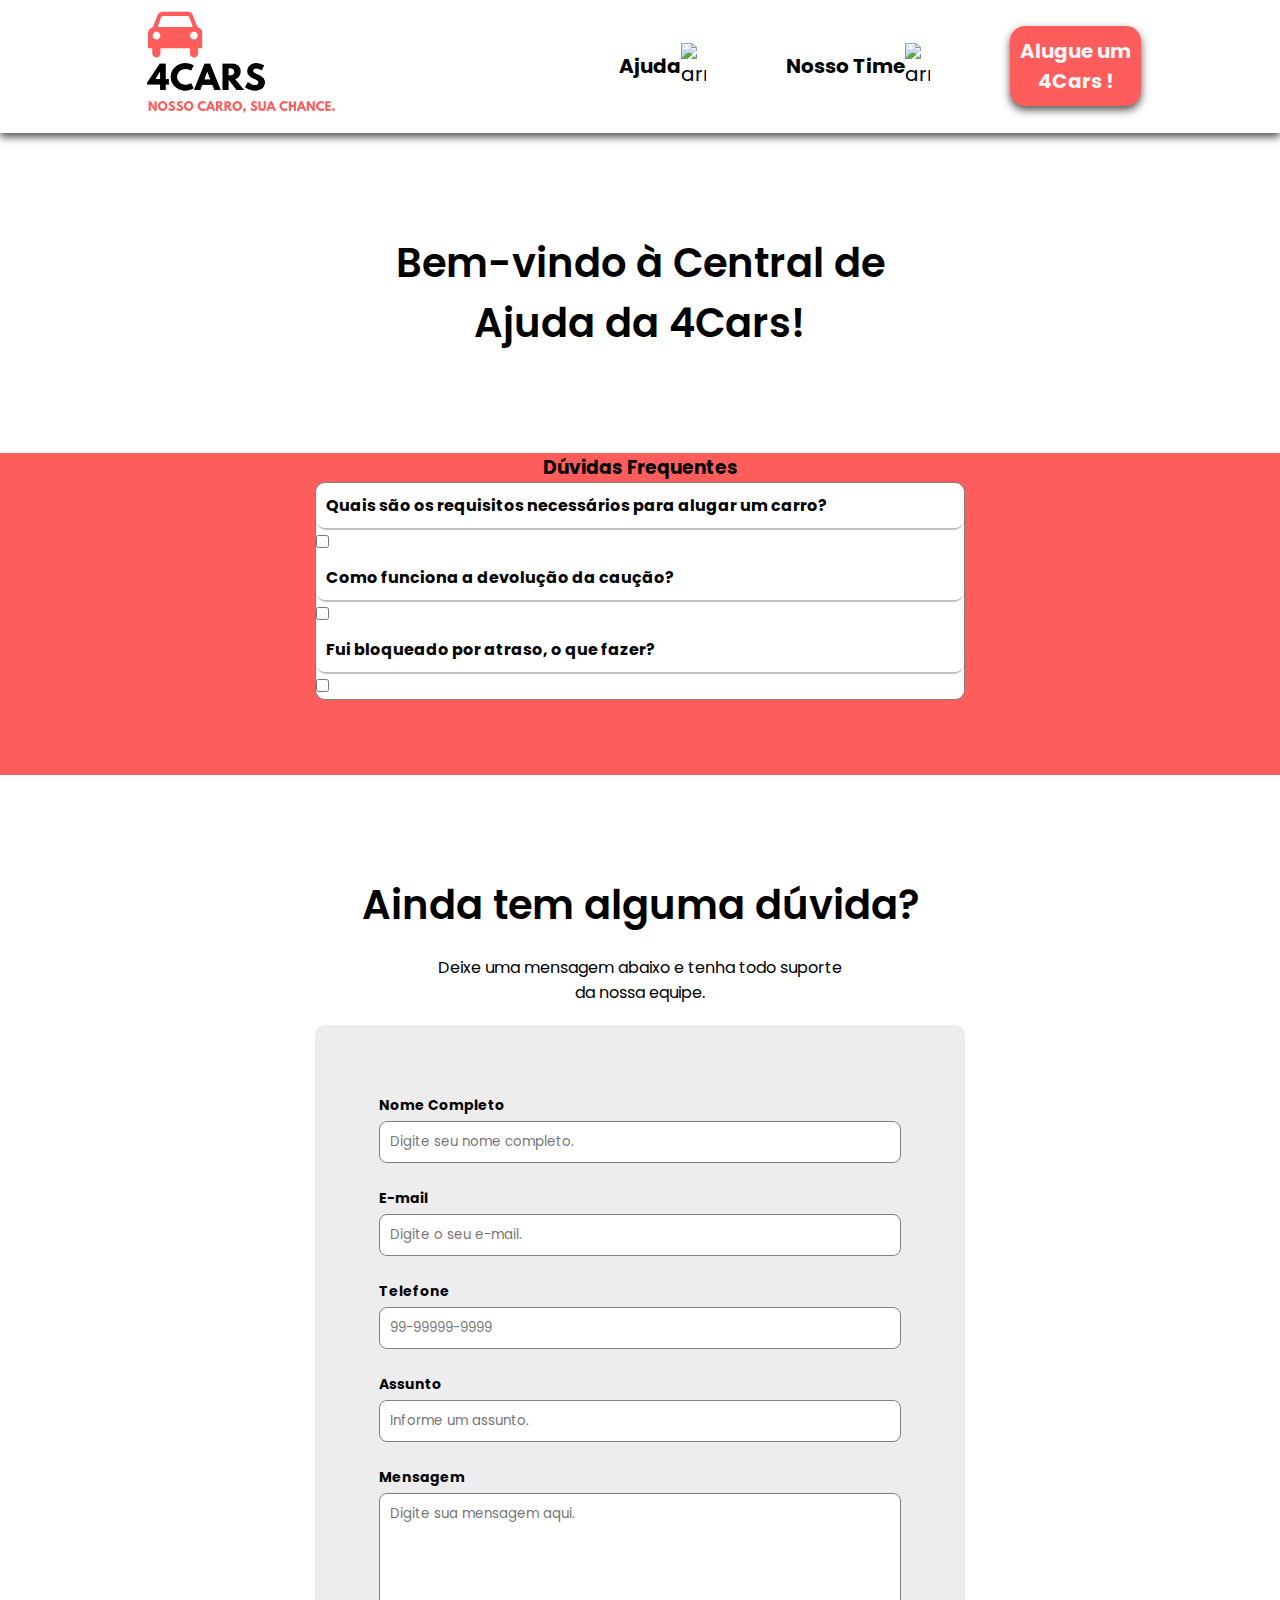
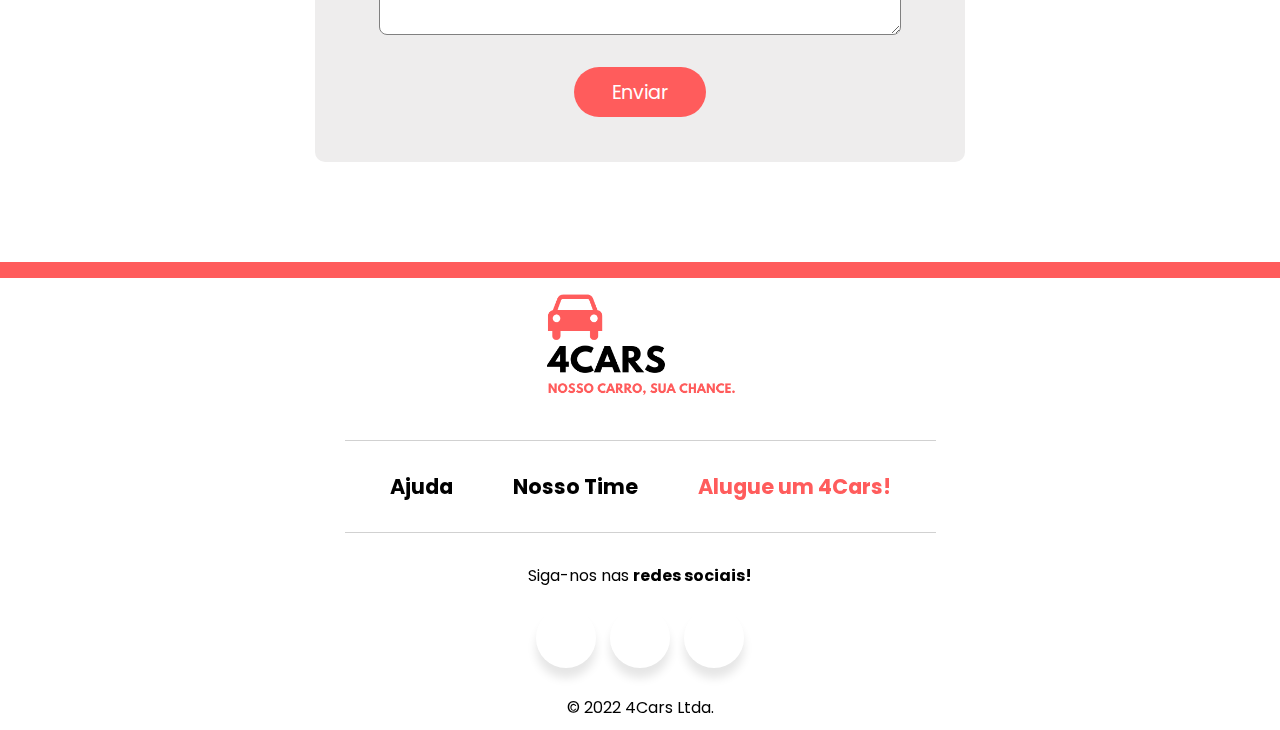
==== commit 1918bdef: "Resolvendo conflitos" ====
--- a/skeleton/ajuda.html
+++ b/skeleton/ajuda.html
@@ -60,8 +60,7 @@
       </a></li>
   </ul>
 
-  <!-- CONTEÚDO DA PÁGINA -->
-  <main>
+  <main class="main-ajuda">
     <section id="secao-texto-pagina-ajuda">
       <h1 class="titulo-ajuda">Bem-vindo à Central de Ajuda da 4Cars!</h1>
     </section>
--- a/skeleton/style.css
+++ b/skeleton/style.css
@@ -15,8 +15,6 @@
 main {
     display: flex;
     flex-direction: column;
-    align-items: center;
-    justify-content: center;
 }
 
 /* RODAPÉ */
@@ -254,13 +252,9 @@
 }
 
 
-#check:checked ~ #list{
-    display: flex;
-}
-
-.menu-rodape {
-    flex-direction: column;
-    align-items: center;
+#check:checked~#list {
+    transform: translateY(0%);
+    margin-bottom: 0;
 }
 
 }
@@ -268,6 +262,10 @@
 
 /* PÁGINA DE AJUDA */
 
+.main-ajuda {
+    align-items: center;
+    justify-content: center;
+}
 #secao-texto-pagina-ajuda {
     display: flex;
     max-width: 600px;
@@ -291,8 +289,8 @@
     padding-bottom: 75px;
     text-align: justify;
 }
-.titulo-ajuda-branco {
-    font-size: 2.5rem;
+.titulo-menor-ajuda {
+    font-size: 2rem;
     font-weight: 600;
     text-align: center;
     color: #fff;
@@ -405,99 +403,7 @@
     padding: 10px;
     width: 650px;
 }
-#clicar3:checked ~ .texto-escondido3{
-    display: block;
-    border-bottom: 1px solid rgb(128, 128, 128, 0.5);
-    padding: 10px;
-    width: 650px;
-}
-
-.botao-clicar1, .botao-clicar2, .botao-clicar3 {
-    cursor: pointer;
-}
-
-.botao-clicar1, .botao-clicar2, .botao-clicar3 i {
-    font-size: 1.5rem;
-    color: #ff5c5c;
-}
-
-#clicar1, #clicar2, #clicar3 {
-    display: none;
-}
-
-.escondido {
-    display: flex;
-    overflow-wrap: break-word;
-    word-wrap: break-word;
-    hyphens: auto;
-}
-
-.pergunta {
-    display: flex;
-    overflow-wrap: break-word;
-    word-wrap: break-word;
-    hyphens: auto;
-}
-
-.pergunta span {
-    display: block;
-    width: 570px;
-}
-
-@media (max-width: 800px){
-    #secao-texto-pagina-ajuda {
-        max-width: 300px;
-        margin: 70px 0px;
-    }
-    #secao-duvidas-frequentes {
-        padding-bottom: 50px;
-    }  
-    #secao-formulario-ajuda {
-        margin: 70px 0px;
-    }
-    .frase-ajuda {
-        max-width: 300px;
-    }
-    .formulario {
-        width: 300px;
-    }
-    #lista-de-perguntas {
-        width: 300px;
-    }
-    #clicar1:checked ~ .texto-escondido1{
-        width: 300px;
-    }
-    #clicar2:checked ~ .texto-escondido2{
-        width: 300px;
-    }
-    #clicar3:checked ~ .texto-escondido3{
-        width: 300px;
-    }
-    .pergunta span {
-        width: 250px;
-    }
-    .titulo-ajuda {
-        font-size: 1.8rem;
-    }
-    .titulo-ajuda-branco {
-        font-size: 1.8rem;
-        max-width: 300px;
-    }
-    .campo label {
-        margin-bottom: 5px;
-        font-weight: 700;
-        font-size: 0.875rem;
-    }
-    .botao {
-        border-radius: 100px;
-        font-size: 1rem;
-        font-weight: 400;
-        margin-top: 25px;
-        height: 50px;
-        line-height: 2.72;
-        padding: 0 2em;
-    }
-}
+
 
 /* CONTEUDO DA PÁGINA 'nosso-time' */
 
